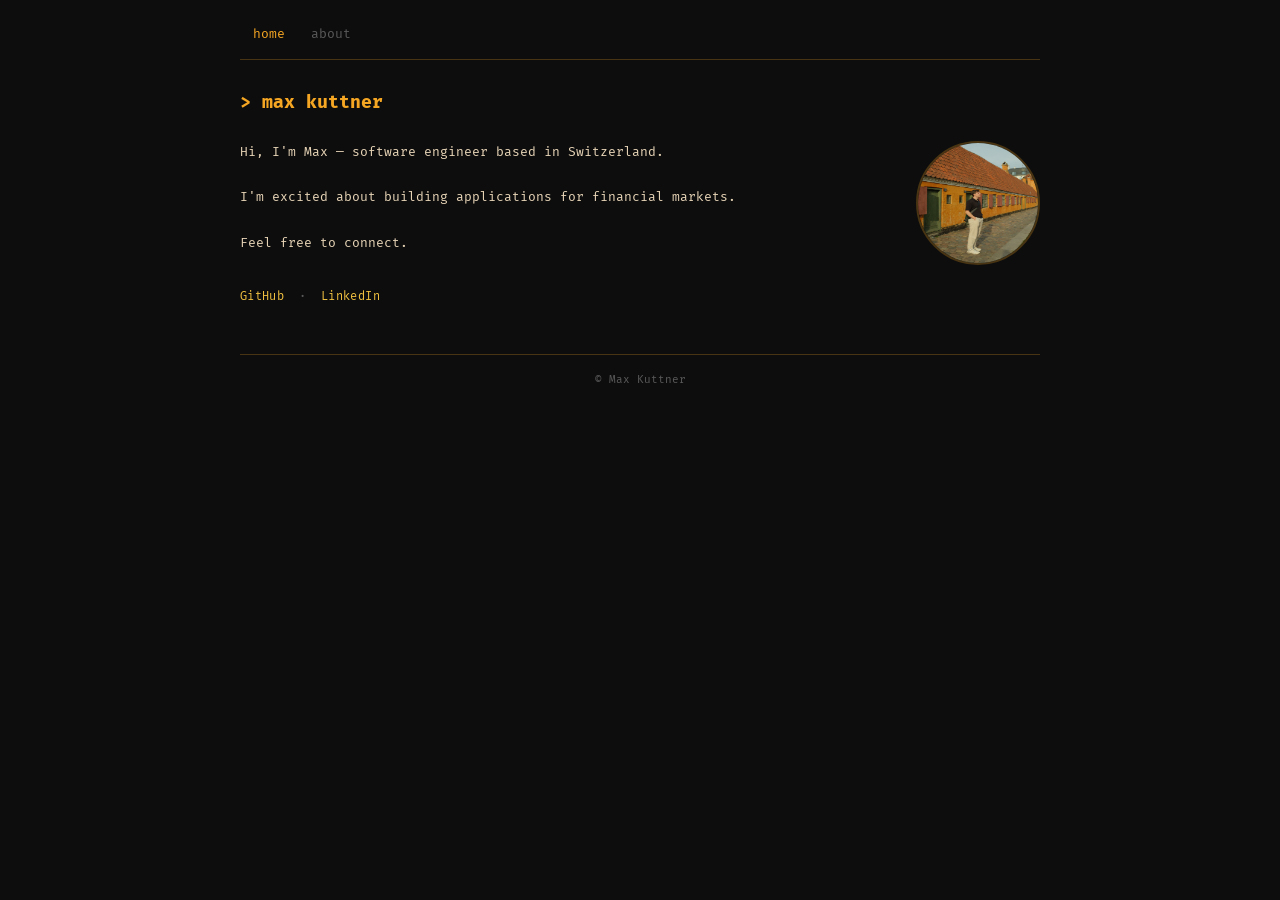
==== index.html @ f6e61564 "feat(index): remove so many github links" ====
<!doctype html>
<html lang="en">
<head>
  <meta charset="UTF-8">
  <meta name="viewport" content="width=device-width, initial-scale=1.0">
  <title>max kuttner</title>
  <meta name="description" content="Personal website of Max Kuttner — software engineer based in Switzerland.">
  <link rel="icon" href="/static/favicon.ico">
  <link rel="preconnect" href="https://fonts.googleapis.com">
  <link rel="preconnect" href="https://fonts.gstatic.com" crossorigin>
  <link href="https://fonts.googleapis.com/css2?family=Fira+Mono:wght@400;700&display=swap" rel="stylesheet">
  <link rel="stylesheet" href="/static/style.css">
</head>
<body>
  <div id="container">
    <div id="top-nav">
      <ul>
        <li><a href="/" class="active">home</a></li>
        <li><a href="/about">about</a></li>
      </ul>
    </div>

    <h1 class="title">&gt; max kuttner</h1>
    <img src="/static/images/profile.jpg" class="logo self-portrait" width="120" height="120" alt="Max Kuttner">

    <p class="content">
      Hi, I'm Max &mdash; software engineer based in Switzerland.
      <br><br>
      I'm excited about building applications for financial markets.
      <br><br>
      Feel free to connect.
    </p>

    <div id="socials">
      <a href="https://github.com/maxkuttner">GitHub</a>
      &nbsp;&middot;&nbsp;
      <a href="https://www.linkedin.com/in/maximilian-kuttner/">LinkedIn</a>
    </div>

    <footer>
      &copy; Max Kuttner
    </footer>
  </div>
</body>
</html>
---- static/style.css ----
:root {
  --bg:      #0d0d0d;
  --text:    #e8d5b7;   /* warm off-white */
  --heading: #f5a623;   /* amber */
  --link:    #f0c040;   /* gold */
  --dim:     #5a5a5a;   /* muted */
  --border:  rgba(245, 166, 35, 0.25);
}

* {
  margin: 0;
  padding: 0;
}

ul {
  list-style-type: none;
}

body {
  background-color: var(--bg);
  color: var(--text);
  font-family: "Fira Mono", monospace;
  font-size: 13px;
  line-height: 1.6;
}

b, strong, h1, h2, h3, h4, h5, h6 {
  font-weight: 700;
}

#container {
  position: relative;
  margin: 10px auto 0;
  max-width: 800px;
  padding: 0 16px 60px;
}

a, a:visited {
  color: var(--link);
  text-decoration: none;
}

a:hover {
  text-decoration: underline;
}

/* nav */
#top-nav {
  border-bottom: 1px solid var(--border);
  margin-bottom: 28px;
  overflow: hidden;
}

#top-nav > ul > li {
  float: left;
}

#top-nav > ul > li.right {
  float: right;
}

#top-nav > ul > li > a {
  display: block;
  color: var(--dim);
  padding: 14px 13px;
  text-decoration: none;
  transition: color 0.15s;
}

#top-nav > ul > li > a:hover {
  color: var(--text);
  text-decoration: none;
}

#top-nav > ul > li > a.active {
  color: var(--heading);
}

/* page heading */
h1.title {
  color: var(--heading);
  margin-bottom: 24px;
  font-size: 1.4em;
}

/* profile image */
.logo {
  float: right;
  margin-left: 16px;
  margin-bottom: 12px;
}

.self-portrait {
  border-radius: 50%;
  border: 2px solid var(--border);
}

/* content */
p.content {
  max-width: 560px;
  line-height: 1.75;
  color: var(--text);
}

/* socials */
#socials {
  margin-top: 32px;
  color: var(--dim);
  font-size: 12px;
  letter-spacing: 0.03em;
}

#socials a {
  color: var(--link);
}

/* divider */
.divider {
  border: 0;
  border-top: 1px solid var(--border);
  margin: 32px 0;
}

/* footer */
footer {
  margin-top: 48px;
  padding-top: 16px;
  border-top: 1px solid var(--border);
  font-size: 11px;
  color: var(--dim);
  text-align: center;
}

footer a {
  color: var(--dim);
}

footer a:hover {
  color: var(--text);
  text-decoration: none;
}

/* about page */
.about-content {
  max-width: 560px;
  line-height: 1.75;
  margin-top: 8px;
}

.about-content p {
  margin-bottom: 16px;
}

/* 404 */
.error-msg {
  margin: 40px 0 20px;
}

@media (max-width: 650px) {
  .logo {
    float: none;
    display: block;
    margin: 0 0 20px;
  }

  .hide-mobile {
    display: none;
  }
}
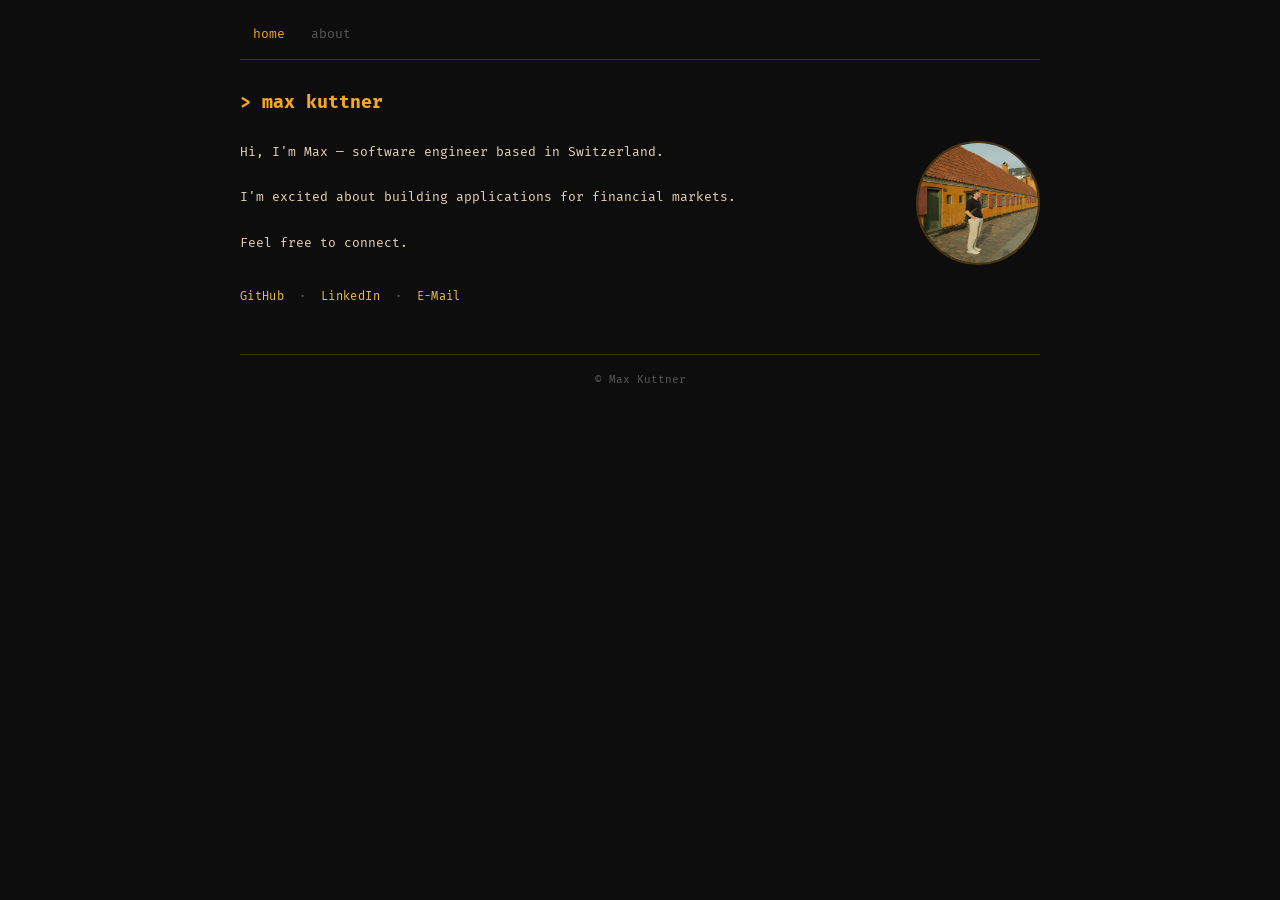
==== commit dd8d68ac: "feat(index,about): add mail" ====
--- a/index.html
+++ b/index.html
@@ -35,6 +35,8 @@
       <a href="https://github.com/maxkuttner">GitHub</a>
       &nbsp;&middot;&nbsp;
       <a href="https://www.linkedin.com/in/maximilian-kuttner/">LinkedIn</a>
+      &nbsp;&middot;&nbsp;
+      <a href="mailto:mkuttner.public@proton.me">E-Mail</a>
     </div>
 
     <footer>
--- a/static/style.css
+++ b/static/style.css
@@ -96,10 +96,15 @@
 }
 
 /* content */
+p.content,
+.about-content p {
+  font-size: 13px;
+  line-height: 1.75;
+  color: var(--text);
+}
+
 p.content {
   max-width: 560px;
-  line-height: 1.75;
-  color: var(--text);
 }
 
 /* socials */
@@ -143,7 +148,6 @@
 /* about page */
 .about-content {
   max-width: 560px;
-  line-height: 1.75;
   margin-top: 8px;
 }
 
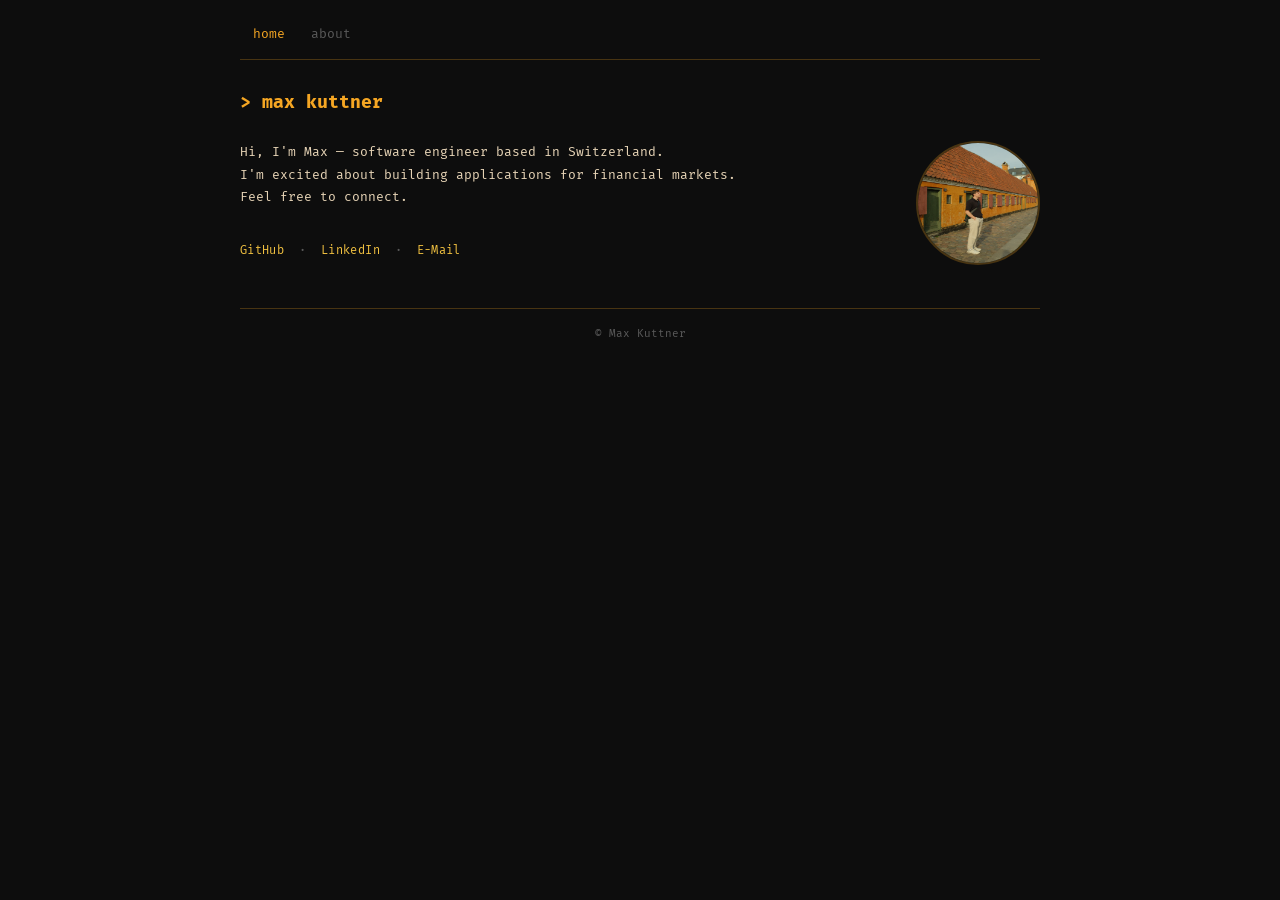
==== commit 06265a3a: "feat(about): remove pic with pot" ====
--- a/index.html
+++ b/index.html
@@ -25,9 +25,9 @@
 
     <p class="content">
       Hi, I'm Max &mdash; software engineer based in Switzerland.
-      <br><br>
+      <br>
       I'm excited about building applications for financial markets.
-      <br><br>
+      <br>
       Feel free to connect.
     </p>
 
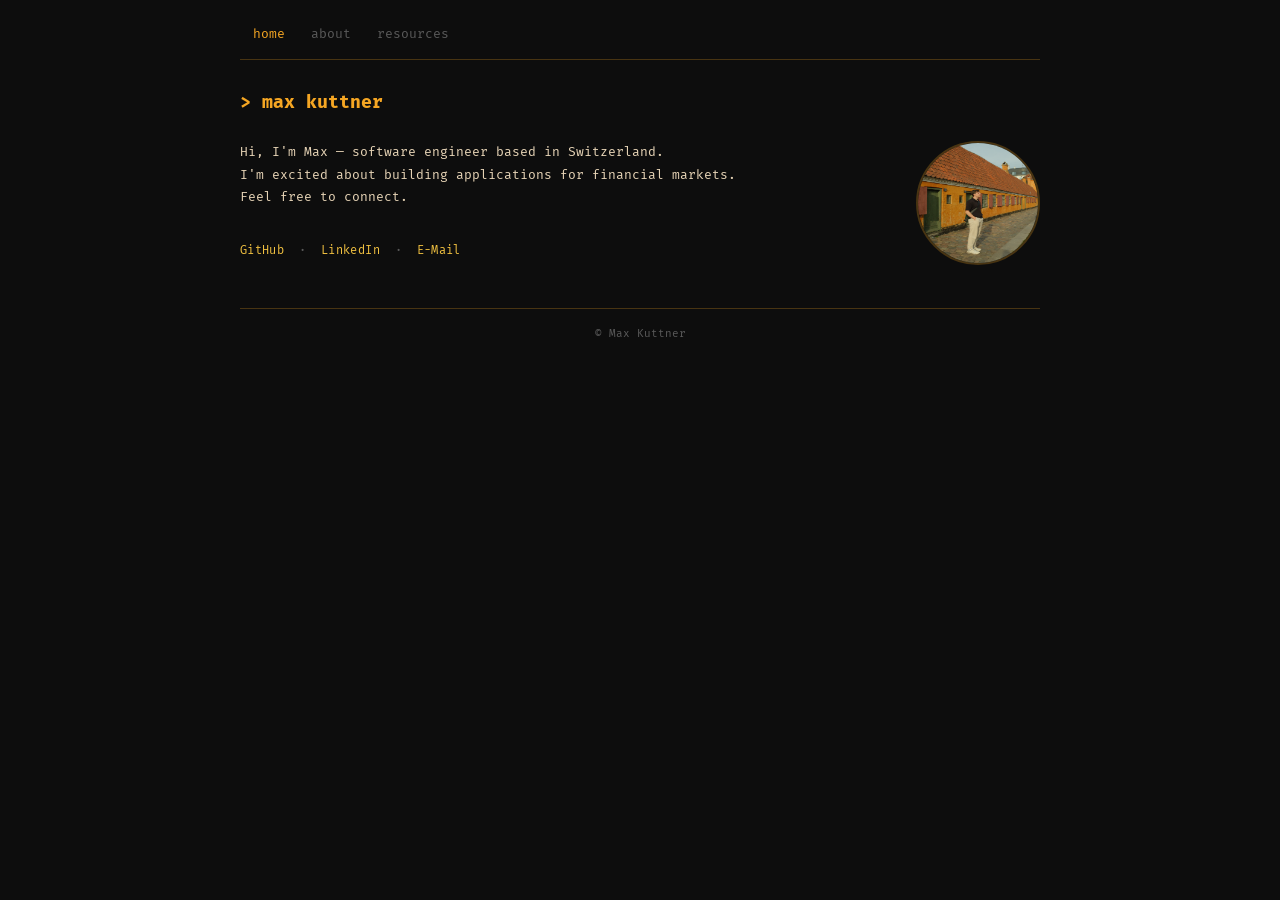
==== commit 9cf15828: "feat(resources): add new page with projects" ====
--- a/index.html
+++ b/index.html
@@ -17,6 +17,7 @@
       <ul>
         <li><a href="/" class="active">home</a></li>
         <li><a href="/about">about</a></li>
+        <li><a href="/resources">resources</a></li>
       </ul>
     </div>
 
--- a/static/style.css
+++ b/static/style.css
@@ -155,6 +155,61 @@
   margin-bottom: 16px;
 }
 
+/* resources page */
+.resources-content {
+  max-width: 560px;
+  margin-top: 8px;
+}
+
+.resources-intro {
+  margin-bottom: 28px;
+  color: var(--text);
+  line-height: 1.75;
+}
+
+.section-heading {
+  font-size: 12px;
+  font-weight: 700;
+  color: var(--heading);
+  letter-spacing: 0.05em;
+  margin-bottom: 14px;
+  margin-top: 28px;
+}
+
+.project-list {
+  margin-bottom: 8px;
+}
+
+.project-entry {
+  display: flex;
+  flex-direction: column;
+  margin-bottom: 18px;
+  padding-left: 12px;
+  border-left: 2px solid var(--border);
+}
+
+.project-name {
+  color: var(--link);
+  font-weight: 700;
+  margin-bottom: 3px;
+}
+
+.project-desc {
+  color: var(--text);
+  line-height: 1.7;
+}
+
+.project-links {
+  margin-top: 6px;
+  font-size: 12px;
+  color: var(--dim);
+}
+
+.project-links a {
+  color: var(--link);
+}
+
+
 /* 404 */
 .error-msg {
   margin: 40px 0 20px;
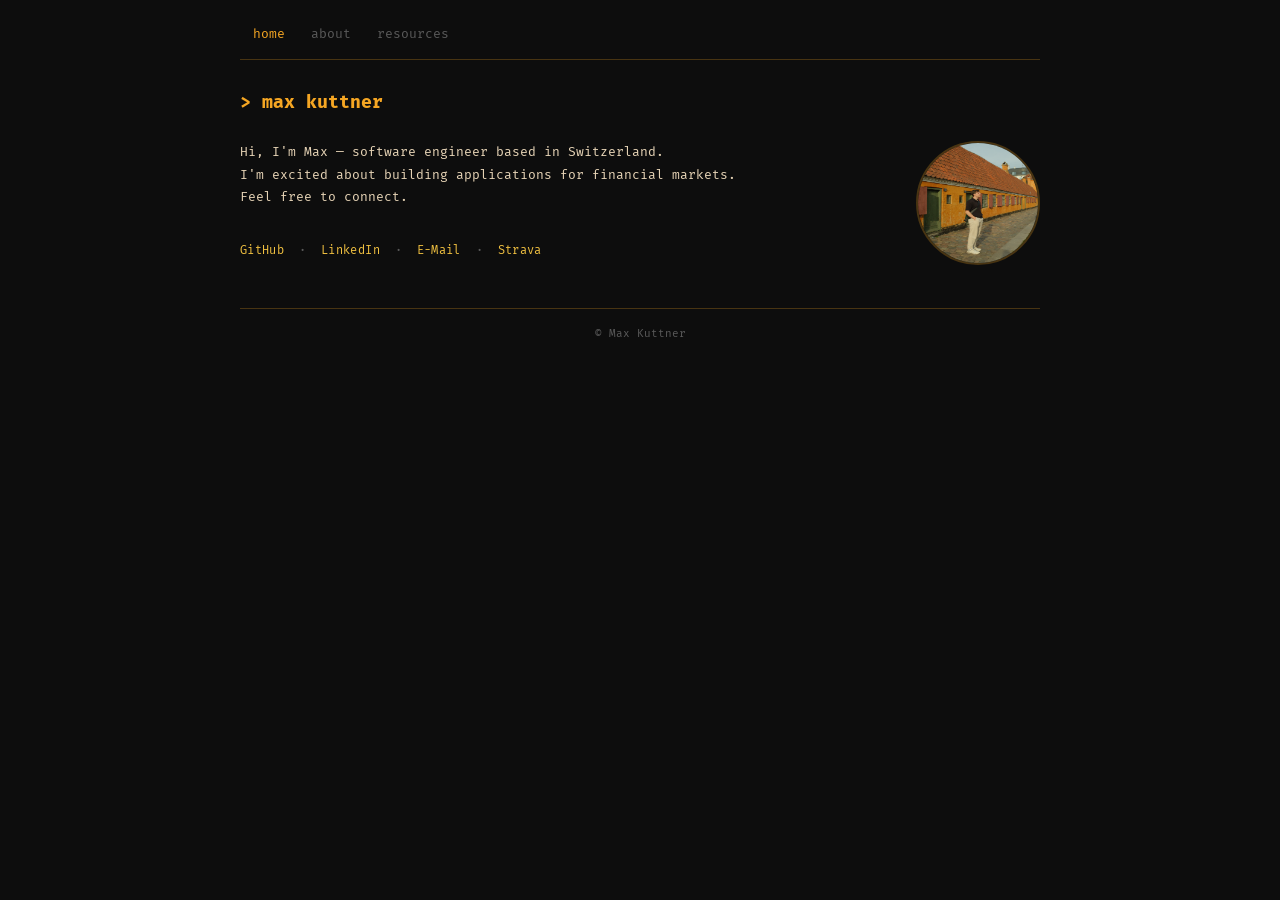
==== commit ff066197: "feat(index): add strava link" ====
--- a/index.html
+++ b/index.html
@@ -38,6 +38,8 @@
       <a href="https://www.linkedin.com/in/maximilian-kuttner/">LinkedIn</a>
       &nbsp;&middot;&nbsp;
       <a href="mailto:mkuttner.public@proton.me">E-Mail</a>
+      &nbsp;&middot;&nbsp;
+      <a href="https://www.strava.com/athletes/150339994">Strava</a>
     </div>
 
     <footer>
--- a/static/style.css
+++ b/static/style.css
@@ -209,6 +209,22 @@
   color: var(--link);
 }
 
+.lang-tags {
+  display: flex;
+  flex-wrap: wrap;
+  gap: 4px;
+  margin-top: 7px;
+}
+
+.lang-tag {
+  font-size: 10px;
+  color: var(--dim);
+  border: 1px solid rgba(90, 90, 90, 0.35);
+  padding: 1px 6px;
+  border-radius: 2px;
+  letter-spacing: 0.04em;
+}
+
 
 /* 404 */
 .error-msg {
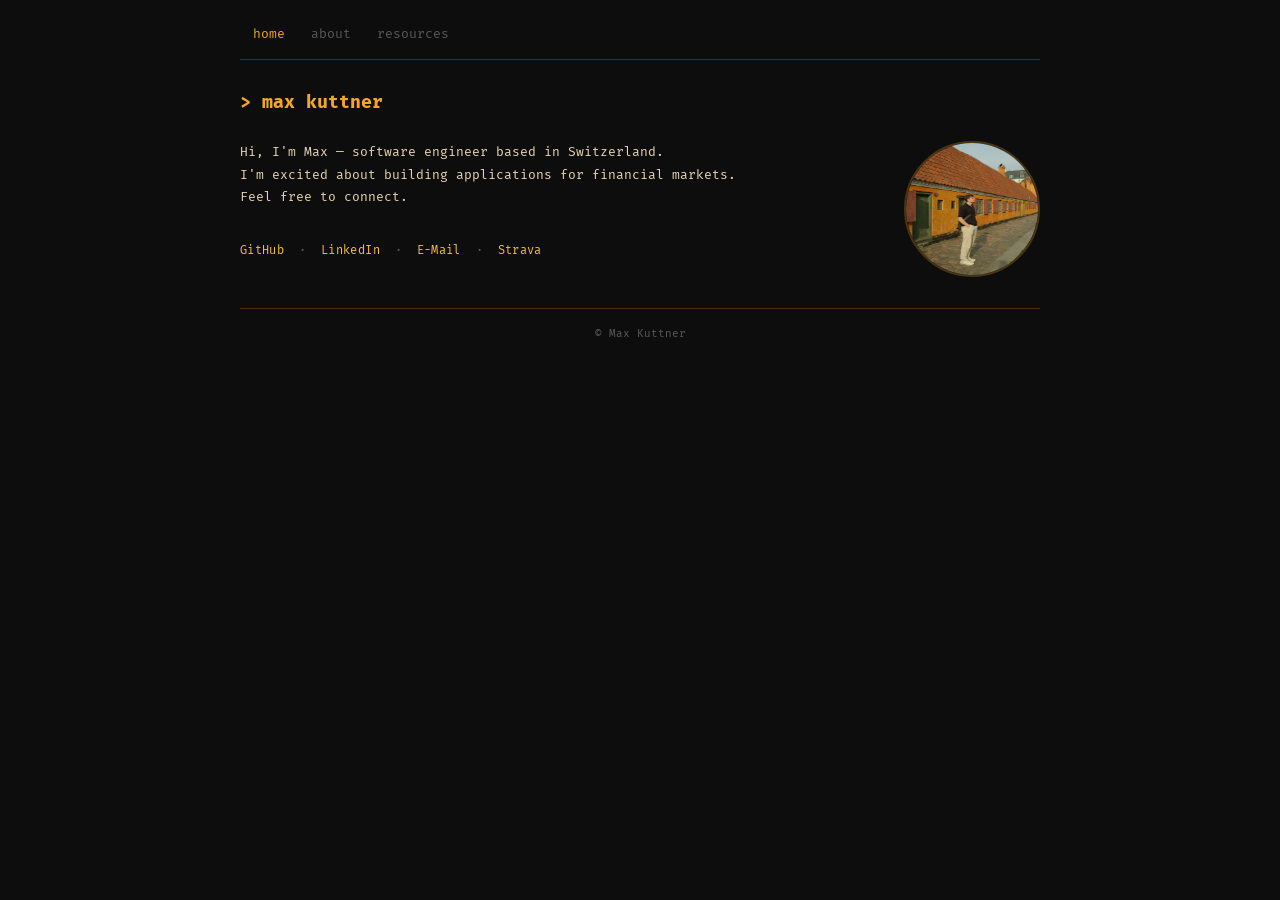
==== commit 9f2e4952: "increase images size" ====
--- a/index.html
+++ b/index.html
@@ -22,7 +22,7 @@
     </div>
 
     <h1 class="title">&gt; max kuttner</h1>
-    <img src="/static/images/profile.jpg" class="logo self-portrait" width="120" height="120" alt="Max Kuttner">
+    <img src="/static/images/profile.jpg" class="logo self-portrait" width="132" height="132" alt="Max Kuttner">
 
     <p class="content">
       Hi, I'm Max &mdash; software engineer based in Switzerland.
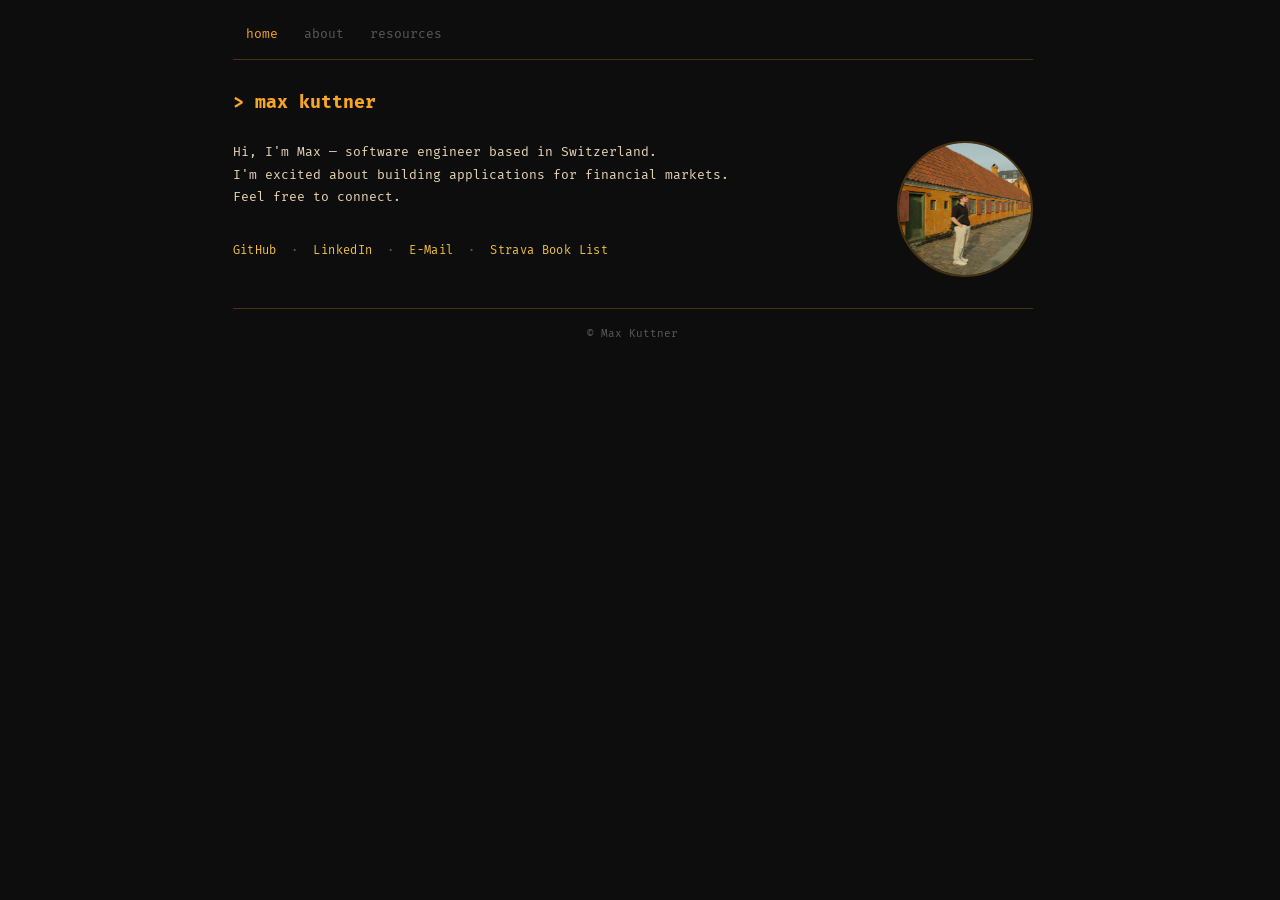
==== commit 54a47fc5: "feat(index): add fable/book list" ====
--- a/index.html
+++ b/index.html
@@ -40,6 +40,7 @@
       <a href="mailto:mkuttner.public@proton.me">E-Mail</a>
       &nbsp;&middot;&nbsp;
       <a href="https://www.strava.com/athletes/150339994">Strava</a>
+      <a href="https://www.fable.co/fabler/max-kuttner-474618015124">Book List</a>
     </div>
 
     <footer>
--- a/static/style.css
+++ b/static/style.css
@@ -12,6 +12,11 @@
   padding: 0;
 }
 
+html {
+  scrollbar-gutter: stable;
+  overflow-y: scroll;
+}
+
 ul {
   list-style-type: none;
 }
@@ -225,6 +230,82 @@
   letter-spacing: 0.04em;
 }
 
+.course-group {
+  color: var(--text);
+  font-weight: 700;
+  font-size: 13px;
+  margin-top: 18px;
+  margin-bottom: 10px;
+}
+
+.course-details {
+  margin-bottom: 8px;
+}
+
+.course-details > summary {
+  cursor: pointer;
+  color: var(--link);
+  font-weight: 700;
+  list-style: none;
+  user-select: none;
+  margin-bottom: 14px;
+}
+
+.course-details > summary::-webkit-details-marker {
+  display: none;
+}
+
+.course-details > summary::before {
+  content: "[ + ] ";
+  color: var(--dim);
+}
+
+.course-details[open] > summary::before {
+  content: "[ \2212 ] ";
+}
+
+.course-details[open] > summary {
+  margin-bottom: 18px;
+}
+
+.course-list {
+  margin-bottom: 8px;
+}
+
+.course-row {
+  padding-left: 12px;
+  border-left: 2px solid var(--border);
+  margin-bottom: 12px;
+}
+
+.course-head {
+  display: flex;
+  flex-wrap: wrap;
+  align-items: baseline;
+  gap: 8px;
+}
+
+.course-name {
+  color: var(--text);
+  font-weight: 700;
+}
+
+.course-links {
+  font-size: 12px;
+  color: var(--dim);
+}
+
+.course-links a {
+  color: var(--link);
+}
+
+.course-desc {
+  color: var(--dim);
+  font-size: 13px;
+  line-height: 1.6;
+  margin-top: 2px;
+}
+
 
 /* 404 */
 .error-msg {
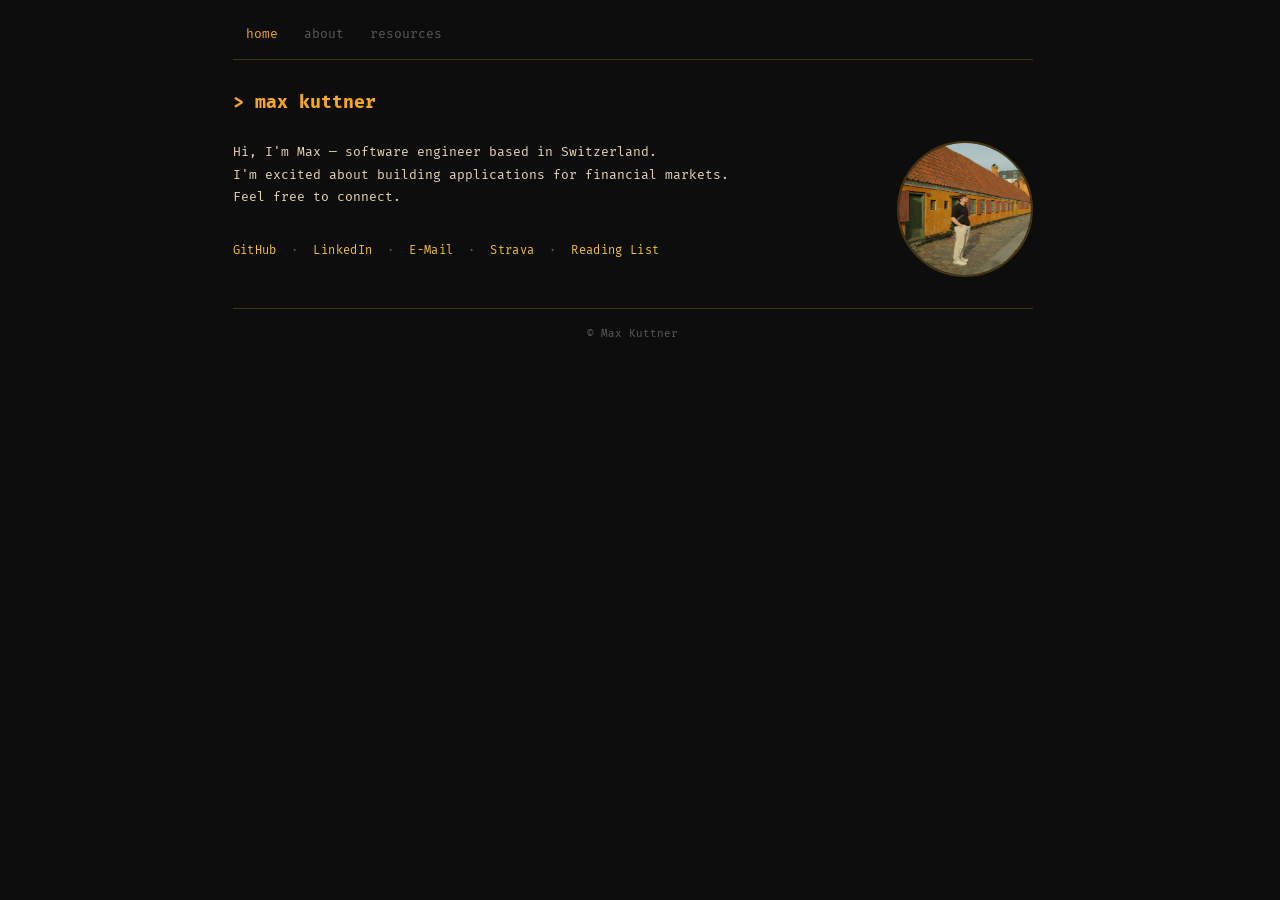
==== commit fca9620c: "fix(index): books reading list" ====
--- a/index.html
+++ b/index.html
@@ -40,7 +40,8 @@
       <a href="mailto:mkuttner.public@proton.me">E-Mail</a>
       &nbsp;&middot;&nbsp;
       <a href="https://www.strava.com/athletes/150339994">Strava</a>
-      <a href="https://www.fable.co/fabler/max-kuttner-474618015124">Book List</a>
+      &nbsp;&middot;&nbsp;
+      <a href="https://www.fable.co/fabler/max-kuttner-474618015124">Reading List</a>
     </div>
 
     <footer>
